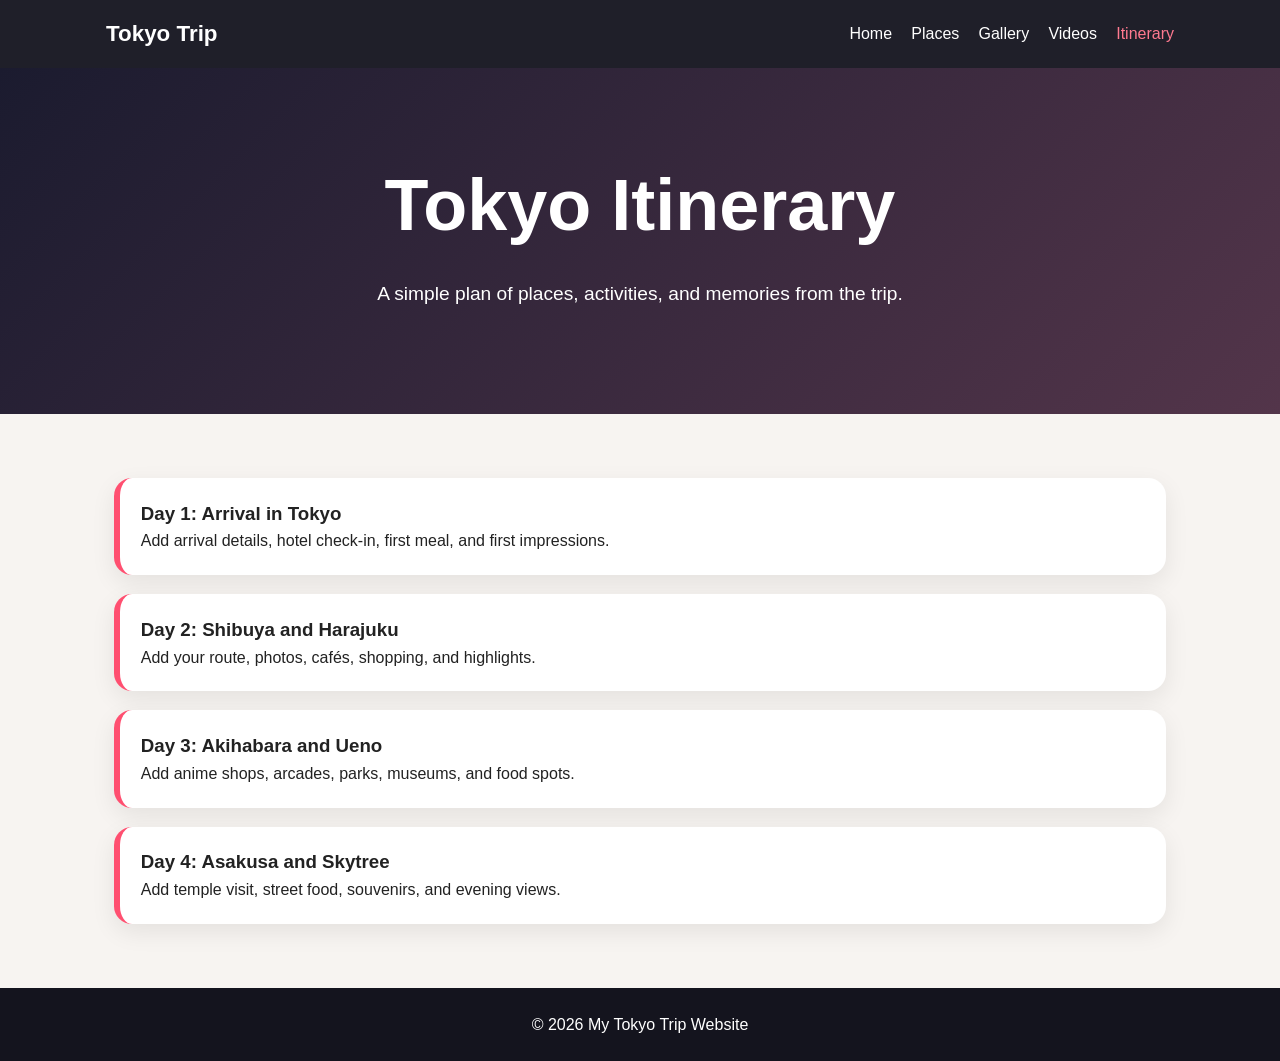
==== itinerary.html @ d2283280 "Add files via upload" ====
<!DOCTYPE html>
<html lang="en">
<head>
    <meta charset="UTF-8">
    <meta name="viewport" content="width=device-width, initial-scale=1.0">
    <title>My Tokyo Trip | Itinerary</title>
    <link rel="stylesheet" href="style.css">
</head>
<body>
    <header class="site-header">
        <nav class="navbar">
            <a href="index.html" class="logo">Tokyo Trip</a>
            <button class="menu-toggle" id="menuToggle" aria-label="Open navigation">☰</button>
            <ul class="nav-links" id="navLinks">
                <li><a href="index.html">Home</a></li>
                <li><a href="places.html">Places</a></li>
                <li><a href="gallery.html">Gallery</a></li>
                <li><a href="videos.html">Videos</a></li>
                <li><a href="itinerary.html" class="active">Itinerary</a></li>
            </ul>
        </nav>
    </header>

    <main>
        <section class="page-hero fade-in">
            <h1>Tokyo Itinerary</h1>
            <p>A simple plan of places, activities, and memories from the trip.</p>
        </section>

        <section class="timeline">
            <div class="timeline-item slide-up">
                <h3>Day 1: Arrival in Tokyo</h3>
                <p>Add arrival details, hotel check-in, first meal, and first impressions.</p>
            </div>

            <div class="timeline-item slide-up">
                <h3>Day 2: Shibuya and Harajuku</h3>
                <p>Add your route, photos, cafés, shopping, and highlights.</p>
            </div>

            <div class="timeline-item slide-up">
                <h3>Day 3: Akihabara and Ueno</h3>
                <p>Add anime shops, arcades, parks, museums, and food spots.</p>
            </div>

            <div class="timeline-item slide-up">
                <h3>Day 4: Asakusa and Skytree</h3>
                <p>Add temple visit, street food, souvenirs, and evening views.</p>
            </div>
        </section>
    </main>

    <footer>
        <p>&copy; 2026 My Tokyo Trip Website</p>
    </footer>

    <script src="script.js"></script>
</body>
</html>
---- style.css ----
* {
    margin: 0;
    padding: 0;
    box-sizing: border-box;
}

html {
    scroll-behavior: smooth;
}

body {
    font-family: Arial, Helvetica, sans-serif;
    line-height: 1.6;
    color: #222;
    background: #f7f4f1;
}

.site-header {
    background: rgba(20, 20, 30, 0.95);
    position: sticky;
    top: 0;
    z-index: 1000;
}

.navbar {
    max-width: 1100px;
    margin: auto;
    padding: 1rem;
    display: flex;
    justify-content: space-between;
    align-items: center;
}

.logo {
    color: #fff;
    text-decoration: none;
    font-size: 1.4rem;
    font-weight: bold;
}

.nav-links {
    display: flex;
    list-style: none;
    gap: 1.2rem;
}

.nav-links a {
    color: #fff;
    text-decoration: none;
    transition: color 0.3s ease;
}

.nav-links a:hover,
.nav-links .active {
    color: #ff7a90;
}

.menu-toggle {
    display: none;
    background: none;
    border: none;
    color: #fff;
    font-size: 1.8rem;
    cursor: pointer;
}

.hero {
    min-height: 85vh;
    display: flex;
    align-items: center;
    justify-content: center;
    text-align: center;
    padding: 2rem;
    background:
        linear-gradient(rgba(20, 20, 30, 0.55), rgba(20, 20, 30, 0.55)),
        url("images/tokyo-hero.jpg");
    background-size: cover;
    background-position: center;
    color: #fff;
}

.hero-content {
    max-width: 750px;
}

.hero h1,
.page-hero h1 {
    font-size: clamp(2.4rem, 6vw, 4.5rem);
    margin-bottom: 1rem;
}

.hero p,
.page-hero p {
    font-size: 1.2rem;
    margin-bottom: 1.5rem;
}

.btn {
    display: inline-block;
    background: #ff4f70;
    color: #fff;
    padding: 0.9rem 1.4rem;
    border-radius: 30px;
    text-decoration: none;
    transition: transform 0.3s ease, background 0.3s ease;
}

.btn:hover {
    background: #d93656;
    transform: translateY(-3px);
}

.page-hero {
    text-align: center;
    padding: 5rem 1.5rem;
    background: linear-gradient(135deg, #1b1b2f, #53354a);
    color: #fff;
}

.section,
.cards-section,
.video-section,
.timeline,
.gallery-grid {
    max-width: 1100px;
    margin: auto;
    padding: 4rem 1.5rem;
}

.section h2,
.cards-section h2 {
    text-align: center;
    margin-bottom: 1.5rem;
    font-size: 2rem;
}

.card-grid {
    display: grid;
    grid-template-columns: repeat(3, 1fr);
    gap: 1.5rem;
}

.card,
.video-card,
.timeline-item {
    background: #fff;
    border-radius: 18px;
    padding: 1.3rem;
    box-shadow: 0 8px 24px rgba(0, 0, 0, 0.08);
    transition: transform 0.3s ease, box-shadow 0.3s ease;
}

.card:hover,
.video-card:hover,
.timeline-item:hover {
    transform: translateY(-6px);
    box-shadow: 0 12px 30px rgba(0, 0, 0, 0.12);
}

.placeholder,
.gallery-item,
.video-placeholder {
    min-height: 180px;
    border-radius: 14px;
    background: linear-gradient(135deg, #ffe0e6, #dfe9ff);
    display: flex;
    align-items: center;
    justify-content: center;
    color: #555;
    font-weight: bold;
    text-align: center;
    margin-bottom: 1rem;
}

.gallery-grid {
    display: grid;
    grid-template-columns: repeat(3, 1fr);
    gap: 1rem;
}

.gallery-item {
    min-height: 230px;
    margin-bottom: 0;
}

.video-section {
    display: grid;
    grid-template-columns: repeat(2, 1fr);
    gap: 1.5rem;
}

.video-placeholder {
    min-height: 260px;
}

.video-card iframe,
.video-card video,
.gallery-item img,
.card img {
    width: 100%;
    height: auto;
    border-radius: 14px;
    display: block;
}

.timeline {
    display: grid;
    gap: 1.2rem;
}

.timeline-item {
    border-left: 6px solid #ff4f70;
}

pre {
    background: #1f1f2e;
    color: #fff;
    padding: 1rem;
    border-radius: 10px;
    overflow-x: auto;
    margin-top: 1rem;
    margin-bottom: 1rem;
}

footer {
    background: #14141e;
    color: #fff;
    text-align: center;
    padding: 1.5rem;
}

/* Animations */
.fade-in {
    animation: fadeIn 1.1s ease-in both;
}

.slide-up {
    opacity: 0;
    transform: translateY(35px);
    transition: opacity 0.7s ease, transform 0.7s ease;
}

.slide-up.show {
    opacity: 1;
    transform: translateY(0);
}

@keyframes fadeIn {
    from {
        opacity: 0;
    }
    to {
        opacity: 1;
    }
}

/* Mobile layout */
@media (max-width: 768px) {
    .menu-toggle {
        display: block;
    }

    .nav-links {
        position: absolute;
        top: 70px;
        right: 0;
        width: 100%;
        background: #14141e;
        flex-direction: column;
        align-items: center;
        padding: 1rem 0;
        display: none;
    }

    .nav-links.show {
        display: flex;
    }

    .card-grid,
    .gallery-grid,
    .video-section {
        grid-template-columns: 1fr;
    }

    .hero {
        min-height: 75vh;
    }
}
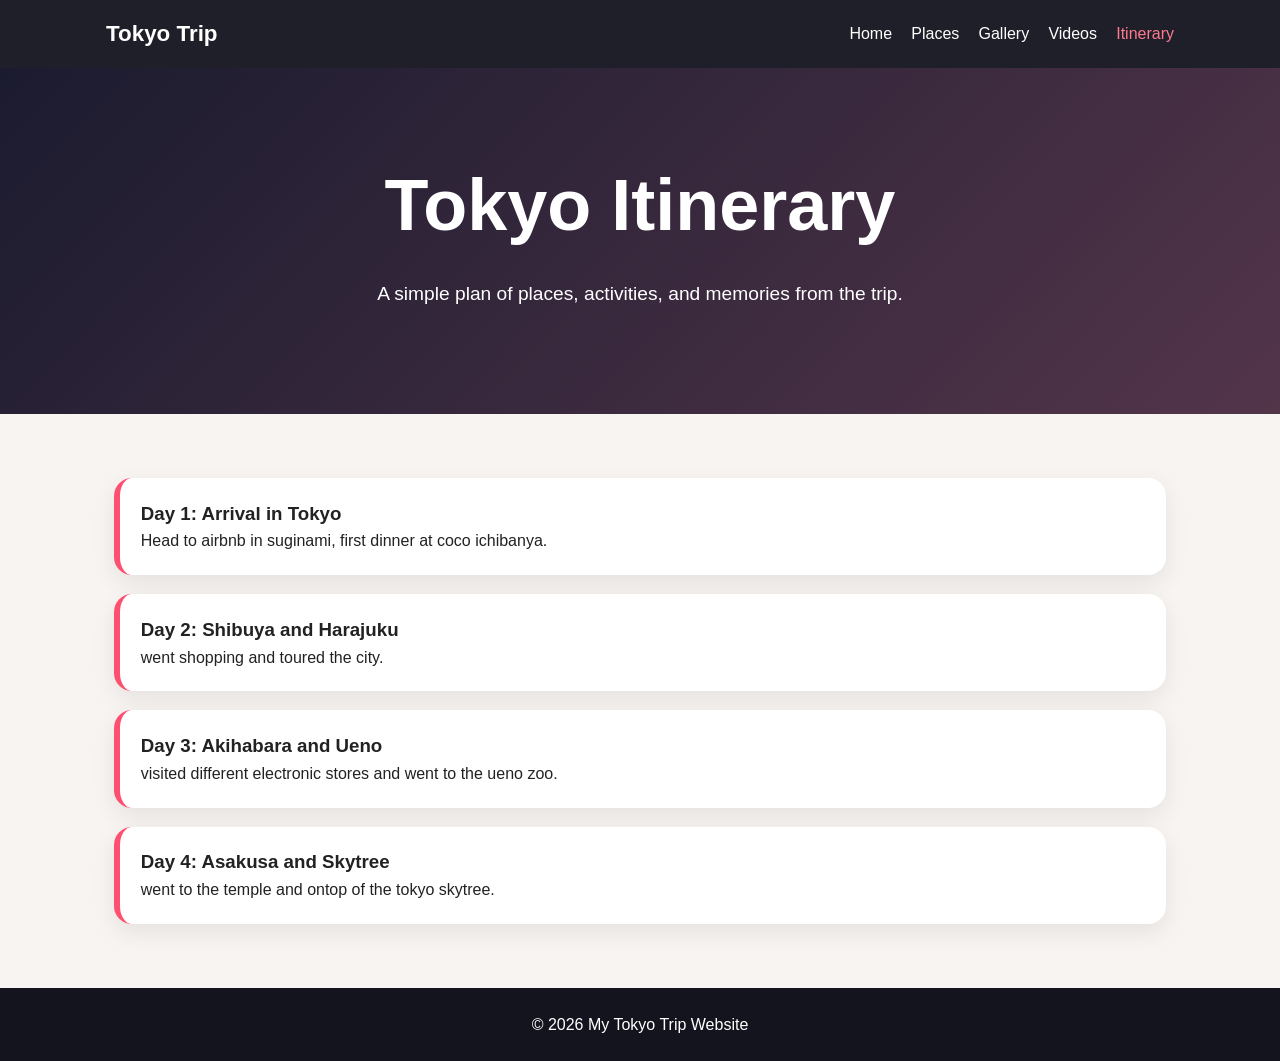
==== commit 38b83d0c: "Update itinerary.html" ====
--- a/itinerary.html
+++ b/itinerary.html
@@ -30,22 +30,22 @@
         <section class="timeline">
             <div class="timeline-item slide-up">
                 <h3>Day 1: Arrival in Tokyo</h3>
-                <p>Add arrival details, hotel check-in, first meal, and first impressions.</p>
+                <p>Head to airbnb in suginami, first dinner at coco ichibanya.</p>
             </div>
 
             <div class="timeline-item slide-up">
                 <h3>Day 2: Shibuya and Harajuku</h3>
-                <p>Add your route, photos, cafés, shopping, and highlights.</p>
+                <p>went shopping and toured the city.</p>
             </div>
 
             <div class="timeline-item slide-up">
                 <h3>Day 3: Akihabara and Ueno</h3>
-                <p>Add anime shops, arcades, parks, museums, and food spots.</p>
+                <p>visited different electronic stores and went to the ueno zoo.</p>
             </div>
 
             <div class="timeline-item slide-up">
                 <h3>Day 4: Asakusa and Skytree</h3>
-                <p>Add temple visit, street food, souvenirs, and evening views.</p>
+                <p>went to the temple and ontop of the tokyo skytree.</p>
             </div>
         </section>
     </main>
@@ -57,3 +57,4 @@
     <script src="script.js"></script>
 </body>
 </html>
+
